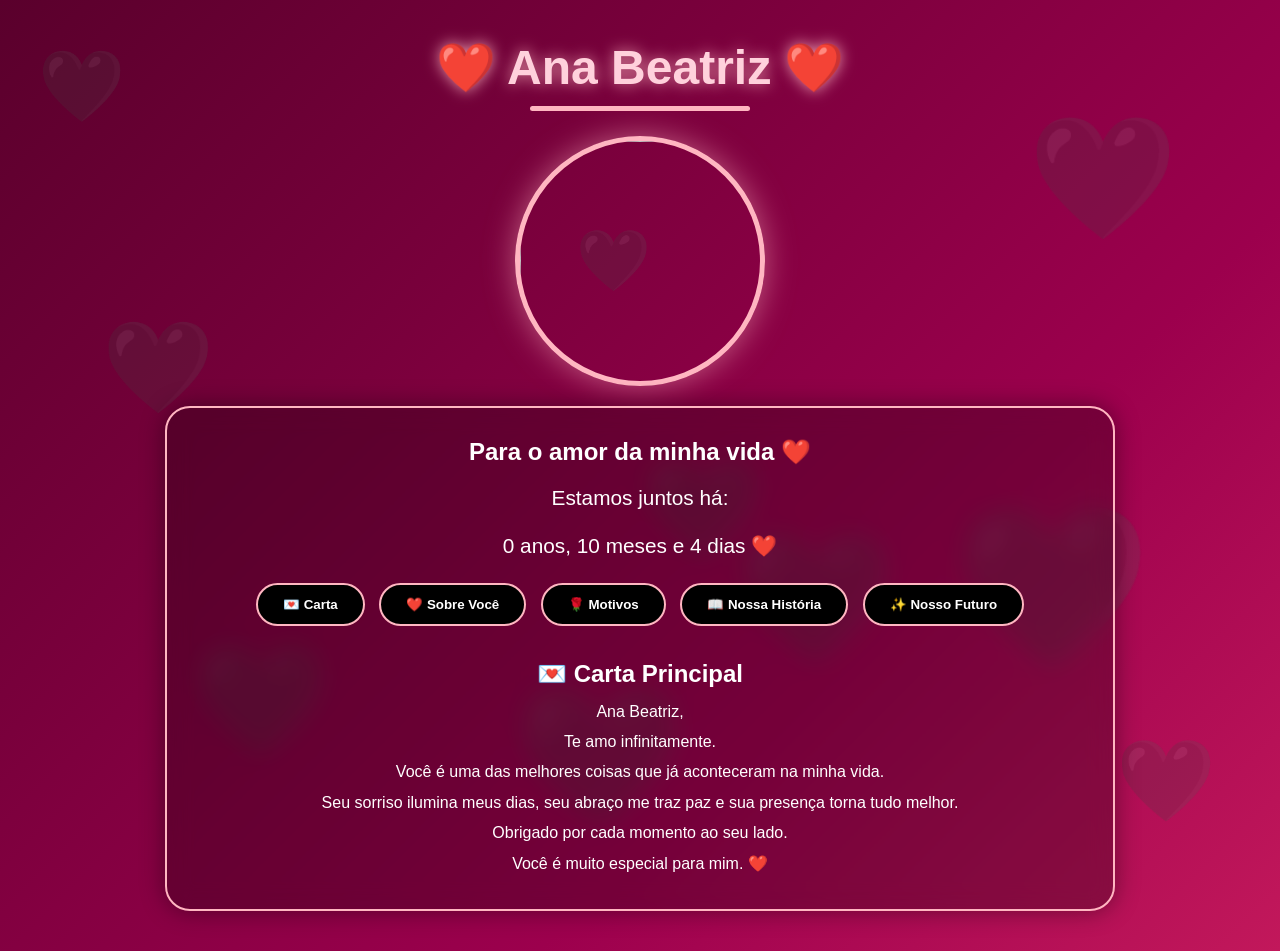
==== index.html @ 0d7e1de2 "Add files via upload" ====
<!DOCTYPE html>

<html lang="pt-BR">
<head>
<meta charset="UTF-8">
<meta name="viewport" content="width=device-width, initial-scale=1.0">
<title>Ana Beatriz ❤️</title>

<style>
*{
margin:0;
padding:0;
box-sizing:border-box;
font-family:'Segoe UI',sans-serif;
}

body{
background:linear-gradient(135deg,#5a002c,#7a003c,#9c004d,#c2185b);
color:white;
text-align:center;
min-height:100vh;
overflow-x:hidden;
}

.loading{
position:fixed;
width:100%;
height:100%;
background:#3a001b;
display:flex;
justify-content:center;
align-items:center;
font-size:2rem;
z-index:9999;
animation:sumir 3s forwards;
}

@keyframes sumir{
80%{opacity:1;}
100%{
opacity:0;
visibility:hidden;
}
}

.coracao-fundo{
position:fixed;
color:rgba(0,0,0,0.22);
pointer-events:none;
user-select:none;
z-index:-1;
}

.c1{top:5%;left:3%;font-size:70px;}
.c2{top:12%;right:8%;font-size:120px;}
.c3{top:35%;left:8%;font-size:90px;}
.c4{top:55%;right:10%;font-size:160px;}
.c5{bottom:15%;left:15%;font-size:110px;}
.c6{bottom:8%;right:5%;font-size:80px;}
.c7{top:75%;left:40%;font-size:140px;}
.c8{top:25%;left:45%;font-size:60px;}
.c9{top:50%;left:50%;font-size:100px;}
.c10{bottom:25%;right:30%;font-size:130px;}

.container{
padding:40px 20px;
}

h1{
font-size:3rem;
color:#ffd1dc;
text-shadow:0 0 15px rgba(255,182,193,.8);
margin-bottom:10px;
}

.linha{
width:220px;
height:5px;
background:#ffb6c1;
margin:0 auto 25px;
border-radius:10px;
}

.foto{
width:250px;
height:250px;
border-radius:50%;
object-fit:cover;
border:5px solid #ffb6c1;
margin:20px auto;
display:block;
box-shadow:0 0 30px rgba(255,182,193,.5);
}

.card{
max-width:950px;
margin:auto;
background:rgba(0,0,0,.25);
backdrop-filter:blur(12px);
padding:30px;
border-radius:25px;
border:2px solid #ffb6c1;
box-shadow:0 0 25px rgba(0,0,0,.4);
}

.contador{
font-size:1.3rem;
margin:20px 0;
}

button{
padding:12px 25px;
margin:5px;
border:none;
border-radius:30px;
background:black;
color:white;
cursor:pointer;
transition:.3s;
border:2px solid #ffb6c1;
font-weight:bold;
}

button:hover{
background:#ffb6c1;
color:black;
transform:scale(1.08);
box-shadow:0 0 20px #ffb6c1;
}

.aba{
margin-top:20px;
line-height:1.9;
animation:aparecer .5s;
}

@keyframes aparecer{
from{
opacity:0;
transform:translateY(15px);
}
to{
opacity:1;
transform:translateY(0);
}
}

#surpresa{
display:none;
margin-top:20px;
font-size:1.3rem;
}

.heart{
position:fixed;
top:-20px;
font-size:25px;
animation:cair linear forwards;
pointer-events:none;
}

@keyframes cair{
to{
transform:translateY(110vh);
}
}
</style>

</head>

<body>

<div class="coracao-fundo c1">🖤</div>
<div class="coracao-fundo c2">🖤</div>
<div class="coracao-fundo c3">🖤</div>
<div class="coracao-fundo c4">🖤</div>
<div class="coracao-fundo c5">🖤</div>
<div class="coracao-fundo c6">🖤</div>
<div class="coracao-fundo c7">🖤</div>
<div class="coracao-fundo c8">🖤</div>
<div class="coracao-fundo c9">🖤</div>
<div class="coracao-fundo c10">🖤</div>

<div class="loading">
❤️ Carregando nossa história...
</div>

<div class="container">

<h1>❤️ Ana Beatriz ❤️</h1>

<div class="linha"></div>

<img src="foto.jpg" class="foto" alt="">

<div class="card">

<h2>Para o amor da minha vida ❤️</h2>

<div class="contador">
Estamos juntos há:
<br><br>
<span id="tempo"></span>
</div>

<button onclick="abrirAba('carta')">💌 Carta</button> <button onclick="abrirAba('sobre')">❤️ Sobre Você</button> <button onclick="abrirAba('motivos')">🌹 Motivos</button> <button onclick="abrirAba('historia')">📖 Nossa História</button> <button onclick="abrirAba('futuro')">✨ Nosso Futuro</button>

<div id="carta" class="aba">

<h2>💌 Carta Principal</h2>

<p>Ana Beatriz,</p>
<p>Te amo infinitamente.</p>
<p>Você é uma das melhores coisas que já aconteceram na minha vida.</p>
<p>Seu sorriso ilumina meus dias, seu abraço me traz paz e sua presença torna tudo melhor.</p>
<p>Obrigado por cada momento ao seu lado.</p>
<p>Você é muito especial para mim. ❤️</p>

</div>

<div id="sobre" class="aba" style="display:none;">

<h2>❤️ Sobre Você ❤️</h2>

<p>Gosto muito de você.</p>
<p>O amor que sinto por você é algo totalmente inexplicável por palavras.</p>
<p>Por mais que não iremos passar esse Dia dos Namorados juntos, quero te dizer que te amo muito e você é muito especial para mim.</p>
<p>Mesmo sendo branca ksks. 🤍😂</p>
<p>Amo seu jeito engraçado, sua risada, tudo.</p>
<p>Amo tudo em você. ❤️</p>

</div>

<div id="motivos" class="aba" style="display:none;">

<h2>🌹 Motivos Pelos Quais Eu Te Amo 🌹</h2>

<p>❤️ Seu sorriso.</p>
<p>❤️ Sua cor ksks.</p>
<p>❤️ Seu cheiro.</p>
<p>❤️ Seu abraço.</p>
<p>❤️ Seu beijo nem se fala.</p>
<p>❤️ Seu jeito engraçado.</p>
<p>❤️ Sua risada.</p>
<p>❤️ Sua companhia.</p>
<p>❤️ Seu carinho.</p>
<p>❤️ Porque você é você.</p>

</div>

<div id="historia" class="aba" style="display:none;">

<h2>📖 Nossa História 📖</h2>

<p>🏫 Nos conhecemos na escola.</p>
<p>💋 Nosso primeiro beijo foi inesquecível.</p>
<p>❤️ Em 05/02/2026 começamos a namorar.</p>
<p>🛍️ Nosso primeiro passeio foi no shopping.</p>
<p>✨ E desde então criamos várias memórias especiais juntos.</p>

</div>

<div id="futuro" class="aba" style="display:none;">

<h2>✨ Nosso Futuro ✨</h2>

<p>Meu sonho é continuar construindo uma história ao seu lado.</p>
<p>Se Deus quiser, vamos construir uma família juntos.</p>
<p>Quero continuar sendo feliz com você e criar muitas lembranças incríveis.</p>
<p>Você é a pessoa com quem quero compartilhar minha vida. ❤️</p>

<button onclick="mostrarSurpresa()">🎁 Abrir Surpresa</button>

<div id="surpresa">
💖 Você é o amor da minha vida. 💖
<br><br>
🌹 Eu te amo infinitamente, Ana Beatriz. 🌹
</div>

</div>

</div>

</div>

<script>

const dataNamoro = new Date("2026-02-05");

function atualizarTempo(){
const hoje = new Date();
const diferenca = hoje - dataNamoro;
const dias = Math.floor(diferenca/(1000*60*60*24));
const anos = Math.floor(dias/365);
const meses = Math.floor((dias%365)/30);
const diasRestantes = (dias%365)%30;
document.getElementById("tempo").innerHTML =
`${anos} anos, ${meses} meses e ${diasRestantes} dias ❤️`;
}

atualizarTempo();
setInterval(atualizarTempo,1000);

function abrirAba(id){
document.getElementById("carta").style.display="none";
document.getElementById("sobre").style.display="none";
document.getElementById("motivos").style.display="none";
document.getElementById("historia").style.display="none";
document.getElementById("futuro").style.display="none";
document.getElementById(id).style.display="block";
}

function mostrarSurpresa(){
document.getElementById("surpresa").style.display="block";
}

function criarCoracao(){
const heart = document.createElement("div");
heart.classList.add("heart");
const emojis = ["❤️","💖","💕","🖤"];
heart.innerHTML = emojis[Math.floor(Math.random()*emojis.length)];
heart.style.left = Math.random()*window.innerWidth + "px";
heart.style.animationDuration = (Math.random()*3 + 3) + "s";
document.body.appendChild(heart);
setTimeout(()=>{ heart.remove(); },6000);
}

setInterval(criarCoracao,250);

</script>

</body>
</html>
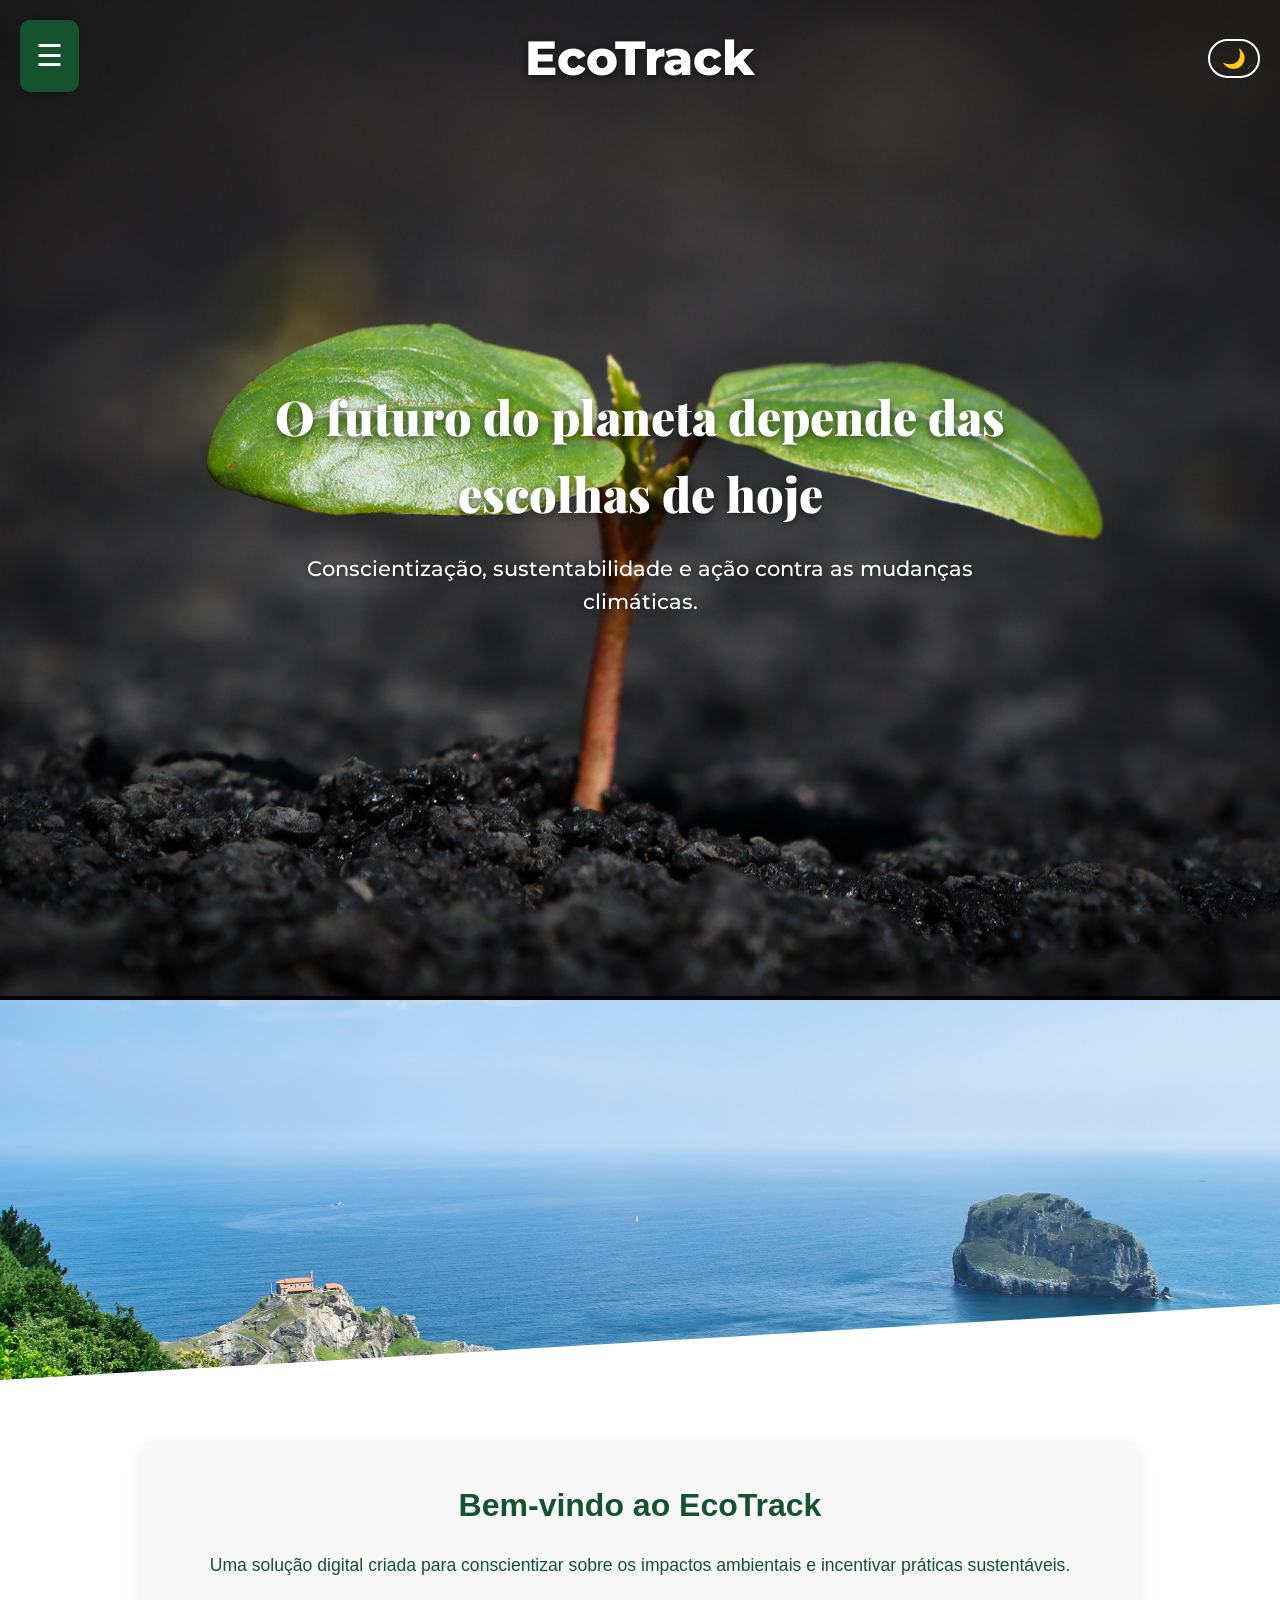
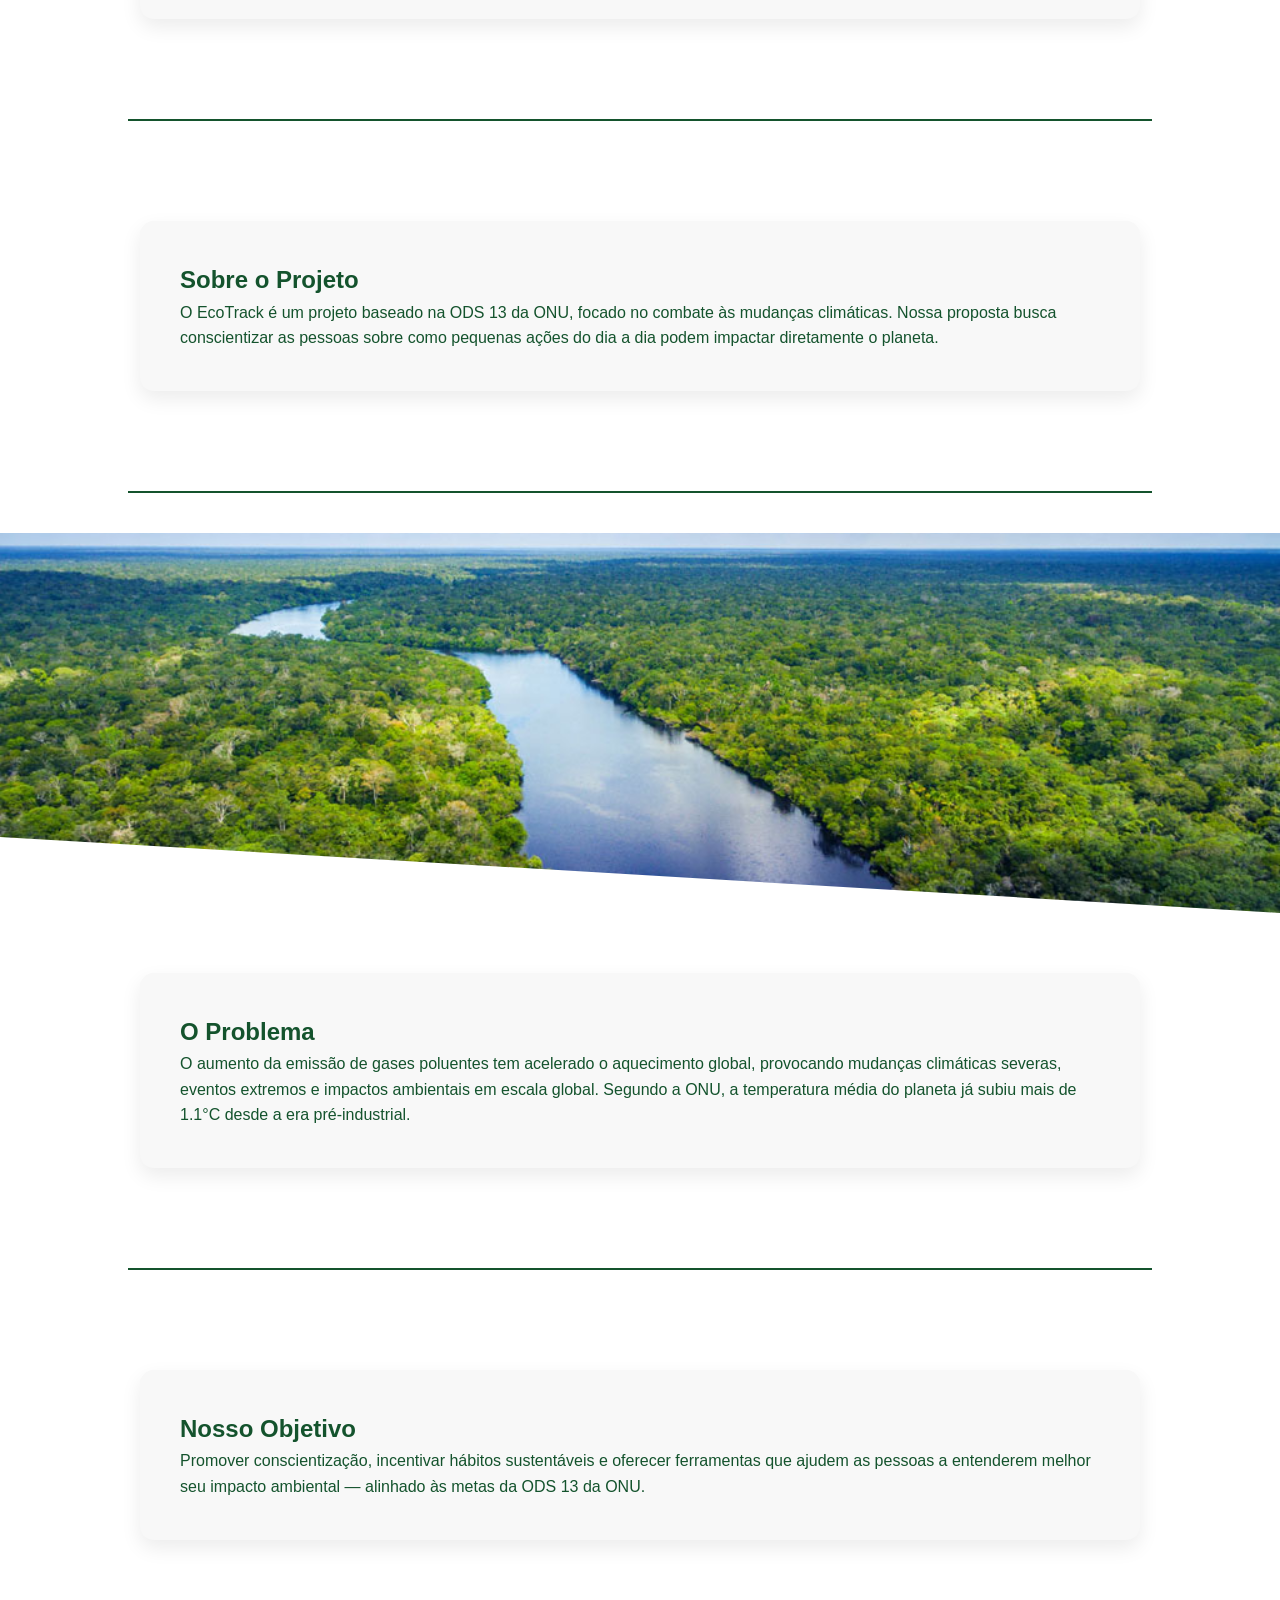
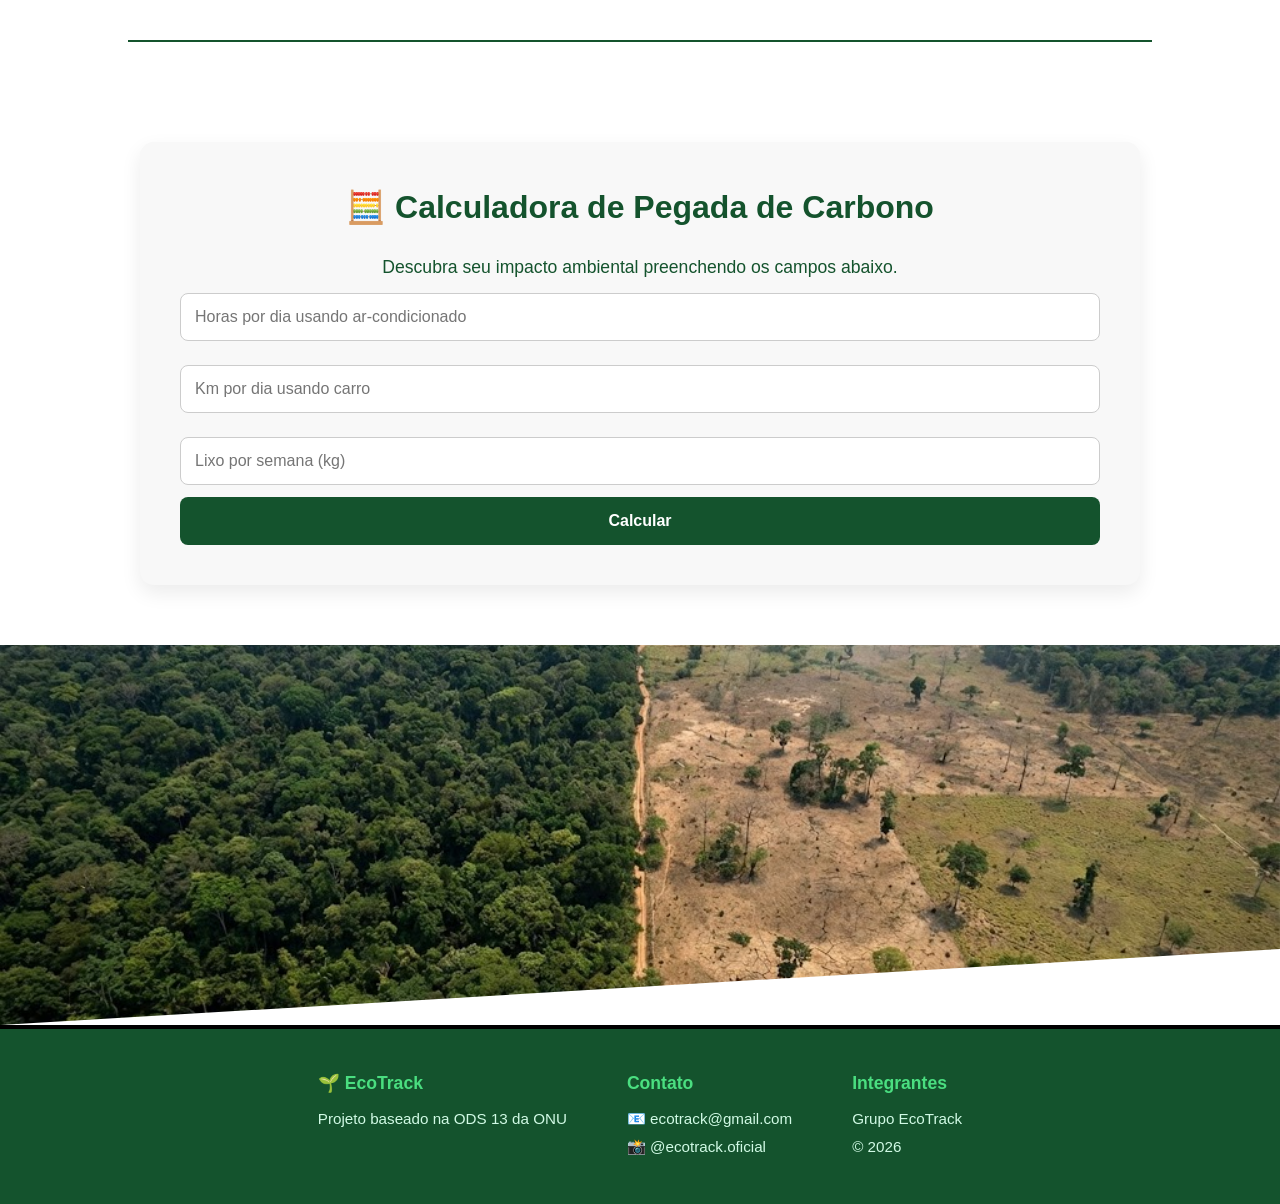
==== commit 96570d8a: "Add files via upload" ====
--- a/index.html
+++ b/index.html
@@ -1,333 +1,179 @@
 <!DOCTYPE html>
-
 <html lang="pt-BR">
 <head>
-<meta charset="UTF-8">
-<meta name="viewport" content="width=device-width, initial-scale=1.0">
-<title>Ana Beatriz ❤️</title>
-
-<style>
-*{
-margin:0;
-padding:0;
-box-sizing:border-box;
-font-family:'Segoe UI',sans-serif;
-}
-
-body{
-background:linear-gradient(135deg,#5a002c,#7a003c,#9c004d,#c2185b);
-color:white;
-text-align:center;
-min-height:100vh;
-overflow-x:hidden;
-}
-
-.loading{
-position:fixed;
-width:100%;
-height:100%;
-background:#3a001b;
-display:flex;
-justify-content:center;
-align-items:center;
-font-size:2rem;
-z-index:9999;
-animation:sumir 3s forwards;
-}
-
-@keyframes sumir{
-80%{opacity:1;}
-100%{
-opacity:0;
-visibility:hidden;
-}
-}
-
-.coracao-fundo{
-position:fixed;
-color:rgba(0,0,0,0.22);
-pointer-events:none;
-user-select:none;
-z-index:-1;
-}
-
-.c1{top:5%;left:3%;font-size:70px;}
-.c2{top:12%;right:8%;font-size:120px;}
-.c3{top:35%;left:8%;font-size:90px;}
-.c4{top:55%;right:10%;font-size:160px;}
-.c5{bottom:15%;left:15%;font-size:110px;}
-.c6{bottom:8%;right:5%;font-size:80px;}
-.c7{top:75%;left:40%;font-size:140px;}
-.c8{top:25%;left:45%;font-size:60px;}
-.c9{top:50%;left:50%;font-size:100px;}
-.c10{bottom:25%;right:30%;font-size:130px;}
-
-.container{
-padding:40px 20px;
-}
-
-h1{
-font-size:3rem;
-color:#ffd1dc;
-text-shadow:0 0 15px rgba(255,182,193,.8);
-margin-bottom:10px;
-}
-
-.linha{
-width:220px;
-height:5px;
-background:#ffb6c1;
-margin:0 auto 25px;
-border-radius:10px;
-}
-
-.foto{
-width:250px;
-height:250px;
-border-radius:50%;
-object-fit:cover;
-border:5px solid #ffb6c1;
-margin:20px auto;
-display:block;
-box-shadow:0 0 30px rgba(255,182,193,.5);
-}
-
-.card{
-max-width:950px;
-margin:auto;
-background:rgba(0,0,0,.25);
-backdrop-filter:blur(12px);
-padding:30px;
-border-radius:25px;
-border:2px solid #ffb6c1;
-box-shadow:0 0 25px rgba(0,0,0,.4);
-}
-
-.contador{
-font-size:1.3rem;
-margin:20px 0;
-}
-
-button{
-padding:12px 25px;
-margin:5px;
-border:none;
-border-radius:30px;
-background:black;
-color:white;
-cursor:pointer;
-transition:.3s;
-border:2px solid #ffb6c1;
-font-weight:bold;
-}
-
-button:hover{
-background:#ffb6c1;
-color:black;
-transform:scale(1.08);
-box-shadow:0 0 20px #ffb6c1;
-}
-
-.aba{
-margin-top:20px;
-line-height:1.9;
-animation:aparecer .5s;
-}
-
-@keyframes aparecer{
-from{
-opacity:0;
-transform:translateY(15px);
-}
-to{
-opacity:1;
-transform:translateY(0);
-}
-}
-
-#surpresa{
-display:none;
-margin-top:20px;
-font-size:1.3rem;
-}
-
-.heart{
-position:fixed;
-top:-20px;
-font-size:25px;
-animation:cair linear forwards;
-pointer-events:none;
-}
-
-@keyframes cair{
-to{
-transform:translateY(110vh);
-}
-}
-</style>
-
+    <link rel="preconnect" href="https://fonts.googleapis.com">
+    <link href="https://fonts.googleapis.com/css2?family=Montserrat:wght@400;700;800&display=swap" rel="stylesheet">
+    <link href="https://fonts.googleapis.com/css2?family=Montserrat:wght@400;700;800&family=Playfair+Display:wght@700;900&display=swap" rel="stylesheet">
+    <meta charset="UTF-8">
+    <meta name="viewport" content="width=device-width, initial-scale=1.0">
+    <title>EcoTrack | Home</title>
+    <link rel="stylesheet" href="estilo.css">
 </head>
 
-<body>
+<body class="page-home">
 
-<div class="coracao-fundo c1">🖤</div>
-<div class="coracao-fundo c2">🖤</div>
-<div class="coracao-fundo c3">🖤</div>
-<div class="coracao-fundo c4">🖤</div>
-<div class="coracao-fundo c5">🖤</div>
-<div class="coracao-fundo c6">🖤</div>
-<div class="coracao-fundo c7">🖤</div>
-<div class="coracao-fundo c8">🖤</div>
-<div class="coracao-fundo c9">🖤</div>
-<div class="coracao-fundo c10">🖤</div>
-
-<div class="loading">
-❤️ Carregando nossa história...
+<div class="menu-container">
+    <div class="menu-icon">☰</div>
+    <div class="sidebar">
+        <div>
+            <div class="sidebar-top">
+                <h1>EcoTrack</h1>
+            </div>
+            <div class="sidebar-links">
+                <a href="home.html">🏠 Home</a>
+                <a href="sobre.html">📖 Sobre</a>
+                <a href="exp_ods13.html">🌍 ODS 13</a>
+                <a href="solucoes.html">✅ Soluções</a>
+                <a href="contatos.html">📞 Contato</a>
+            </div>
+        </div>
+        <div class="sidebar-footer">
+            <p>Instagram</p>
+            <a href="#">@ecotrack.oficial</a>
+        </div>
+    </div>
 </div>
 
-<div class="container">
-
-<h1>❤️ Ana Beatriz ❤️</h1>
-
-<div class="linha"></div>
-
-<img src="foto.jpg" class="foto" alt="">
-
-<div class="card">
-
-<h2>Para o amor da minha vida ❤️</h2>
-
-<div class="contador">
-Estamos juntos há:
-<br><br>
-<span id="tempo"></span>
+<!-- BANNER COM HEADER TRANSPARENTE -->
+<div class="banner-wrapper">
+    <header>
+        
+        <h1> EcoTrack</h1>
+        <button class="dark-toggle" onclick="toggleDark()">🌙</button>
+    </header>
+    <section class="banner">
+        <div class="banner-overlay">
+            <h2> O futuro do planeta depende das escolhas de hoje</h2>
+            <p>Conscientização, sustentabilidade e ação contra as mudanças climáticas.</p>
+        </div>
+    </section>
 </div>
 
-<button onclick="abrirAba('carta')">💌 Carta</button> <button onclick="abrirAba('sobre')">❤️ Sobre Você</button> <button onclick="abrirAba('motivos')">🌹 Motivos</button> <button onclick="abrirAba('historia')">📖 Nossa História</button> <button onclick="abrirAba('futuro')">✨ Nosso Futuro</button>
-
-<div id="carta" class="aba">
-
-<h2>💌 Carta Principal</h2>
-
-<p>Ana Beatriz,</p>
-<p>Te amo infinitamente.</p>
-<p>Você é uma das melhores coisas que já aconteceram na minha vida.</p>
-<p>Seu sorriso ilumina meus dias, seu abraço me traz paz e sua presença torna tudo melhor.</p>
-<p>Obrigado por cada momento ao seu lado.</p>
-<p>Você é muito especial para mim. ❤️</p>
-
+<!-- IMAGEM DIAGONAL 1 -->
+<div class="img-diagonal img-direita">
+    <img src="gay.jpg" alt="Natureza">
 </div>
 
-<div id="sobre" class="aba" style="display:none;">
+<!-- BOAS-VINDAS -->
+<section class="hero-section">
+    <div class="card hero">
+        <h2>Bem-vindo ao EcoTrack</h2>
+        <p>Uma solução digital criada para conscientizar sobre os impactos ambientais e incentivar práticas sustentáveis.</p>
+    </div>
+</section>
 
-<h2>❤️ Sobre Você ❤️</h2>
+<div class="divisao"></div>
 
-<p>Gosto muito de você.</p>
-<p>O amor que sinto por você é algo totalmente inexplicável por palavras.</p>
-<p>Por mais que não iremos passar esse Dia dos Namorados juntos, quero te dizer que te amo muito e você é muito especial para mim.</p>
-<p>Mesmo sendo branca ksks. 🤍😂</p>
-<p>Amo seu jeito engraçado, sua risada, tudo.</p>
-<p>Amo tudo em você. ❤️</p>
+<!-- SOBRE O PROJETO -->
+<section>
+    <div class="card">
+        <h2>Sobre o Projeto</h2>
+        <p>O EcoTrack é um projeto baseado na ODS 13 da ONU, focado no combate às mudanças climáticas. Nossa proposta busca conscientizar as pessoas sobre como pequenas ações do dia a dia podem impactar diretamente o planeta.</p>
+    </div>
+</section>
 
+<div class="divisao"></div>
+
+<!-- IMAGEM DIAGONAL 2 -->
+<div class="img-diagonal img-esquerda">
+    <img src="sla.jpg" alt="Poluição">
 </div>
 
-<div id="motivos" class="aba" style="display:none;">
+<!-- O PROBLEMA -->
+<section>
+    <div class="card">
+        <h2>O Problema</h2>
+        <p>O aumento da emissão de gases poluentes tem acelerado o aquecimento global, provocando mudanças climáticas severas, eventos extremos e impactos ambientais em escala global. Segundo a ONU, a temperatura média do planeta já subiu mais de 1.1°C desde a era pré-industrial.</p>
+    </div>
+</section>
 
-<h2>🌹 Motivos Pelos Quais Eu Te Amo 🌹</h2>
+<div class="divisao"></div>
 
-<p>❤️ Seu sorriso.</p>
-<p>❤️ Sua cor ksks.</p>
-<p>❤️ Seu cheiro.</p>
-<p>❤️ Seu abraço.</p>
-<p>❤️ Seu beijo nem se fala.</p>
-<p>❤️ Seu jeito engraçado.</p>
-<p>❤️ Sua risada.</p>
-<p>❤️ Sua companhia.</p>
-<p>❤️ Seu carinho.</p>
-<p>❤️ Porque você é você.</p>
+<!-- NOSSO OBJETIVO -->
+<section>
+    <div class="card">
+        <h2>Nosso Objetivo</h2>
+        <p>Promover conscientização, incentivar hábitos sustentáveis e oferecer ferramentas que ajudem as pessoas a entenderem melhor seu impacto ambiental — alinhado às metas da ODS 13 da ONU.</p>
+    </div>
+</section>
 
+<div class="divisao"></div>
+
+<!-- CALCULADORA -->
+<section>
+    <div class="card hero">
+        <h2>🧮 Calculadora de Pegada de Carbono</h2>
+        <p>Descubra seu impacto ambiental preenchendo os campos abaixo.</p>
+
+        <input type="number" id="ar" placeholder="Horas por dia usando ar-condicionado">
+        <input type="number" id="carro" placeholder="Km por dia usando carro">
+        <input type="number" id="lixo" placeholder="Lixo por semana (kg)">
+
+        <button class="action" onclick="calcularImpacto()">Calcular</button>
+
+        <div class="barra-container" id="barra-container" style="display:none;">
+            <div class="barra-fundo">
+                <div class="barra-progresso" id="barra-progresso"></div>
+            </div>
+            <h3 id="resultado"></h3>
+        </div>
+    </div>
+</section>
+
+<!-- IMAGEM DIAGONAL 3 -->
+<div class="img-diagonal img-direita">
+    <img src="mata.jpeg" alt="Sustentabilidade">
 </div>
 
-<div id="historia" class="aba" style="display:none;">
+<footer>
+    <div class="footer-conteudo">
+        <div class="footer-col">
+            <h3>🌱 EcoTrack</h3>
+            <p>Projeto baseado na ODS 13 da ONU</p>
+        </div>
+        <div class="footer-col">
+            <h3>Contato</h3>
+            <p>📧 ecotrack@gmail.com</p>
+            <p>📸 @ecotrack.oficial</p>
+        </div>
+        <div class="footer-col">
+            <h3>Integrantes</h3>
+            <p>Grupo EcoTrack</p>
+            <p>© 2026</p>
+        </div>
+    </div>
+</footer>
 
-<h2>📖 Nossa História 📖</h2>
+<button class="btn-topo" id="btn-topo" onclick="voltarTopo()">▲</button>
 
-<p>🏫 Nos conhecemos na escola.</p>
-<p>💋 Nosso primeiro beijo foi inesquecível.</p>
-<p>❤️ Em 05/02/2026 começamos a namorar.</p>
-<p>🛍️ Nosso primeiro passeio foi no shopping.</p>
-<p>✨ E desde então criamos várias memórias especiais juntos.</p>
+<script src="animacao.js"></script>
+<script>
+/* Calculadora de pegada de carbono com barra de progresso colorida */
+function calcularImpacto() {
+    let ar = Number(document.getElementById("ar").value);
+    let carro = Number(document.getElementById("carro").value);
+    let lixo = Number(document.getElementById("lixo").value);
+    let total = ar + carro + lixo;
+    let resultado = document.getElementById("resultado");
+    let barra = document.getElementById("barra-progresso");
+    let container = document.getElementById("barra-container");
 
-</div>
+    container.style.display = "block";
 
-<div id="futuro" class="aba" style="display:none;">
+    let porcentagem = Math.min((total / 100) * 100, 100);
+    barra.style.width = porcentagem + "%";
 
-<h2>✨ Nosso Futuro ✨</h2>
-
-<p>Meu sonho é continuar construindo uma história ao seu lado.</p>
-<p>Se Deus quiser, vamos construir uma família juntos.</p>
-<p>Quero continuar sendo feliz com você e criar muitas lembranças incríveis.</p>
-<p>Você é a pessoa com quem quero compartilhar minha vida. ❤️</p>
-
-<button onclick="mostrarSurpresa()">🎁 Abrir Surpresa</button>
-
-<div id="surpresa">
-💖 Você é o amor da minha vida. 💖
-<br><br>
-🌹 Eu te amo infinitamente, Ana Beatriz. 🌹
-</div>
-
-</div>
-
-</div>
-
-</div>
-
-<script>
-
-const dataNamoro = new Date("2026-02-05");
-
-function atualizarTempo(){
-const hoje = new Date();
-const diferenca = hoje - dataNamoro;
-const dias = Math.floor(diferenca/(1000*60*60*24));
-const anos = Math.floor(dias/365);
-const meses = Math.floor((dias%365)/30);
-const diasRestantes = (dias%365)%30;
-document.getElementById("tempo").innerHTML =
-`${anos} anos, ${meses} meses e ${diasRestantes} dias ❤️`;
+    if (total < 20) {
+        resultado.innerHTML = "🟢 Impacto Baixo";
+        barra.style.background = "#16a34a";
+    } else if (total < 50) {
+        resultado.innerHTML = "🟡 Impacto Médio";
+        barra.style.background = "#ca8a04";
+    } else {
+        resultado.innerHTML = "🔴 Impacto Alto";
+        barra.style.background = "#dc2626";
+    }
 }
-
-atualizarTempo();
-setInterval(atualizarTempo,1000);
-
-function abrirAba(id){
-document.getElementById("carta").style.display="none";
-document.getElementById("sobre").style.display="none";
-document.getElementById("motivos").style.display="none";
-document.getElementById("historia").style.display="none";
-document.getElementById("futuro").style.display="none";
-document.getElementById(id).style.display="block";
-}
-
-function mostrarSurpresa(){
-document.getElementById("surpresa").style.display="block";
-}
-
-function criarCoracao(){
-const heart = document.createElement("div");
-heart.classList.add("heart");
-const emojis = ["❤️","💖","💕","🖤"];
-heart.innerHTML = emojis[Math.floor(Math.random()*emojis.length)];
-heart.style.left = Math.random()*window.innerWidth + "px";
-heart.style.animationDuration = (Math.random()*3 + 3) + "s";
-document.body.appendChild(heart);
-setTimeout(()=>{ heart.remove(); },6000);
-}
-
-setInterval(criarCoracao,250);
-
 </script>
-
 </body>
 </html>
--- a/estilo.css
+++ b/estilo.css
@@ -0,0 +1,969 @@
+/* ===========================
+   RESET GERAL
+   =========================== */
+* {
+    margin: 0;
+    padding: 0;
+    box-sizing: border-box;
+}
+
+/* ===========================
+   CORPO DA PÁGINA
+   =========================== */
+body {
+    font-family: Arial, sans-serif;
+    background: #ffffff;
+    color: #14532d;
+    line-height: 1.6;
+    transition: background 0.4s, color 0.4s;
+}
+
+/* ===========================
+   MODO ESCURO
+   =========================== */
+body.dark {
+    background: #0f1a0f;
+    color: #d1fae5;
+}
+
+body.dark .card {
+    background: #1a2e1a;
+    color: #d1fae5;
+}
+body.dark .hero h2 {
+    color: #d1fae5;
+}
+
+body.dark .hero p {
+    color: #d1fae5;
+}
+
+body.dark header {
+    background: #0a1a0a;
+}
+
+body.dark .sidebar {
+    background: #0f1a0f;
+}
+
+body.dark .sidebar-links a {
+    color: #d1fae5;
+}
+
+body.dark .contato-box {
+    background: #1a2e1a;
+    color: #d1fae5;
+}
+
+body.dark .stat-box {
+    background: #1a2e1a;
+    color: #d1fae5;
+}
+
+body.dark .solucao-card {
+    background: #1a2e1a;
+    color: #d1fae5;
+}
+
+body.dark .meta-item {
+    background: #1a2e1a;
+    color: #d1fae5;
+}
+
+body.dark .causa-item {
+    background: #1a2e1a;
+    color: #d1fae5;
+}
+
+body.dark .impacto-item {
+    background: #1a2e1a;
+    color: #d1fae5;
+}
+
+body.dark .acao-item {
+    background: #1a2e1a;
+    color: #d1fae5;
+}
+
+body.dark footer {
+    background: #0a1a0a;
+}
+
+body.dark input,
+body.dark textarea {
+    background: #1a2e1a;
+    color: #d1fae5;
+    border-color: #4ade80;
+}
+
+/* ===========================
+   HEADER — verde em todas as páginas
+   =========================== */
+header {
+    background: #14532d;
+    padding: 20px 40px;
+    box-shadow: 0 3px 10px rgba(0,0,0,0.15);
+    border-bottom: 4px solid black;
+    display: flex;
+    align-items: center;
+    justify-content: center;
+    position: relative;
+}
+
+header h1 {
+    text-align: center;
+    font-size: 2rem;
+    color: white;
+}
+
+/* ===========================
+   BOTÃO DARK MODE
+   =========================== */
+.dark-toggle {
+    position: absolute;
+    right: 20px;
+    background: transparent;
+    border: 2px solid white;
+    color: white;
+    font-size: 1.2rem;
+    padding: 6px 12px;
+    border-radius: 20px;
+    cursor: pointer;
+    transition: 0.3s;
+}
+
+.dark-toggle:hover {
+    background: rgba(255,255,255,0.2);
+}
+
+/* ===========================
+   BANNER WRAPPER — posiciona header sobre a imagem (só na home)
+   =========================== */
+.banner-wrapper {
+    position: relative;
+}
+
+.page-home header {
+    position: absolute;
+    top: 0;
+    left: 0;
+    width: 100%;
+    background: transparent;
+    border-bottom: none;
+    box-shadow: none;
+    z-index: 10;
+}
+
+.page-home header h1 {
+    text-shadow: 0 2px 8px rgba(0,0,0,0.5);
+}
+
+/* Header vira verde ao rolar na home */
+.page-home header.header-scrolled {
+    background: #14532d !important;
+    border-bottom: 4px solid black;
+    box-shadow: 0 3px 10px rgba(0,0,0,0.15);
+    transition: background 0.4s ease;
+}
+
+/* ===========================
+   BANNER
+   =========================== */
+.banner {
+    height: 1000px;
+    background-image: url('piroca.jpg');
+    background-size: cover;
+    background-position: center;
+    background-repeat: no-repeat;
+    position: relative;
+    border-bottom: 4px solid black;
+}
+
+.banner-overlay {
+    width: 100%;
+    height: 100%;
+    background: rgba(0, 0, 0, 0);
+    display: flex;
+    flex-direction: column;
+    justify-content: center;
+    align-items: center;
+    text-align: center;
+    padding: 20px;
+}
+
+.banner-overlay h2 {
+    font-family: 'Playfair Display', serif;
+    font-weight: 900;
+    color: white;
+    font-size: 3rem;
+    margin-bottom: 20px;
+    max-width: 900px;
+    text-shadow: 0 3px 10px rgba(0,0,0,0.6);
+}
+
+.banner-overlay p {
+    font-family: 'Montserrat', sans-serif;
+    font-weight: 500;
+    color: white;
+    font-size: 1.3rem;
+    max-width: 700px;
+    text-shadow: 0 2px 6px rgba(0,0,0,0.5);
+}
+
+/* ===========================
+   IMAGENS DIAGONAIS
+   =========================== */
+.img-diagonal {
+    width: 100%;
+    height: 380px;
+    overflow: hidden;
+    position: relative;
+}
+
+.img-diagonal img {
+    width: 100%;
+    height: 100%;
+    object-fit: cover;
+    display: block;
+    transition: transform 0.5s ease;
+}
+
+.img-diagonal:hover img {
+    transform: scale(1.05);
+}
+
+.img-direita {
+    clip-path: polygon(0 0, 100% 0, 100% 80%, 0 100%);
+}
+
+.img-esquerda {
+    clip-path: polygon(0 0, 100% 0, 100% 100%, 0 80%);
+}
+
+/* ===========================
+   SEÇÕES
+   =========================== */
+section {
+    padding: 60px 20px;
+}
+
+/* ===========================
+   CARDS
+   =========================== */
+.card {
+    background: #f8f8f8;
+    color: #14532d;
+    max-width: 1000px;
+    margin: auto;
+    padding: 40px;
+    border-radius: 14px;
+    box-shadow: 0 8px 20px rgba(0,0,0,0.08);
+    transition: transform 0.3s ease, box-shadow 0.3s ease;
+}
+
+.card:hover {
+    transform: translateY(-5px);
+    box-shadow: 0 14px 30px rgba(0,0,0,0.13);
+}
+
+.hero {
+    text-align: center;
+}
+
+.hero h2 {
+    font-size: 2rem;
+    color: #14532d;
+    margin-bottom: 20px;
+}
+
+.hero p {
+    color: #14532d;
+    font-size: 1.1rem;
+}
+
+/* ===========================
+   ESTATÍSTICAS
+   =========================== */
+.stats {
+    display: flex;
+    justify-content: center;
+    gap: 30px;
+    flex-wrap: wrap;
+    max-width: 1000px;
+    margin: auto;
+}
+
+.stat-box {
+    background: #f8f8f8;
+    border-left: 6px solid #14532d;
+    border-radius: 12px;
+    padding: 30px 40px;
+    text-align: center;
+    flex: 1;
+    min-width: 180px;
+    box-shadow: 0 6px 16px rgba(0,0,0,0.08);
+    transition: transform 0.3s ease;
+}
+
+.stat-box:hover {
+    transform: translateY(-5px);
+}
+
+.stat-box h2 {
+    font-size: 2.5rem;
+    color: #14532d;
+    margin-bottom: 8px;
+}
+
+.stat-box p {
+    color: #555;
+    font-size: 1rem;
+}
+
+/* ===========================
+   METAS DA ODS 13
+   =========================== */
+.metas-grid {
+    display: grid;
+    grid-template-columns: repeat(auto-fit, minmax(260px, 1fr));
+    gap: 20px;
+    margin-top: 10px;
+}
+
+.meta-item {
+    background: #f0fdf4;
+    border-left: 5px solid #14532d;
+    border-radius: 10px;
+    padding: 20px;
+}
+
+.meta-num {
+    display: inline-block;
+    background: #14532d;
+    color: white;
+    font-weight: bold;
+    font-size: 0.9rem;
+    padding: 4px 10px;
+    border-radius: 20px;
+    margin-bottom: 10px;
+}
+
+/* ===========================
+   CAUSAS DAS MUDANÇAS CLIMÁTICAS
+   =========================== */
+.causas-grid {
+    display: grid;
+    grid-template-columns: repeat(auto-fit, minmax(220px, 1fr));
+    gap: 20px;
+    margin-top: 10px;
+}
+
+.causa-item {
+    background: #f0fdf4;
+    border-radius: 12px;
+    padding: 24px;
+    text-align: center;
+    box-shadow: 0 4px 12px rgba(0,0,0,0.06);
+    transition: transform 0.3s ease;
+}
+
+.causa-item:hover {
+    transform: translateY(-4px);
+}
+
+.causa-icone {
+    font-size: 2.5rem;
+    margin-bottom: 12px;
+}
+
+.causa-item h3 {
+    color: #14532d;
+    margin-bottom: 8px;
+    font-size: 1.1rem;
+}
+
+.causa-item p {
+    color: #555;
+    font-size: 0.95rem;
+}
+
+/* ===========================
+   IMPACTOS
+   =========================== */
+.impactos-grid {
+    display: grid;
+    grid-template-columns: repeat(auto-fit, minmax(280px, 1fr));
+    gap: 20px;
+    margin-top: 10px;
+}
+
+.impacto-item {
+    background: #f0fdf4;
+    border-radius: 12px;
+    padding: 24px;
+    text-align: center;
+    box-shadow: 0 4px 12px rgba(0,0,0,0.06);
+    transition: transform 0.3s ease;
+}
+
+.impacto-item:hover {
+    transform: translateY(-4px);
+}
+
+.impacto-icone {
+    font-size: 2.5rem;
+    margin-bottom: 12px;
+}
+
+.impacto-item h3 {
+    color: #14532d;
+    margin-bottom: 8px;
+    font-size: 1.1rem;
+}
+
+.impacto-item p {
+    color: #555;
+    font-size: 0.95rem;
+}
+
+/* ===========================
+   AÇÕES DO USUÁRIO
+   =========================== */
+.acoes-lista {
+    display: grid;
+    grid-template-columns: repeat(auto-fit, minmax(220px, 1fr));
+    gap: 16px;
+    margin-top: 20px;
+}
+
+.acao-item {
+    background: #f0fdf4;
+    border: 2px solid #14532d;
+    border-radius: 10px;
+    padding: 16px 20px;
+    font-size: 1rem;
+    font-weight: bold;
+    color: #14532d;
+    text-align: center;
+    transition: background 0.3s, transform 0.3s;
+}
+
+.acao-item:hover {
+    background: #14532d;
+    color: white;
+    transform: translateY(-3px);
+}
+
+/* ===========================
+   GRÁFICO
+   =========================== */
+.grafico-container {
+    max-width: 450px;
+    margin: 30px auto 0;
+}
+
+/* ===========================
+   SOLUÇÕES
+   =========================== */
+.solucoes-grid {
+    display: grid;
+    grid-template-columns: repeat(auto-fit, minmax(280px, 1fr));
+    gap: 24px;
+    max-width: 1000px;
+    margin: auto;
+}
+
+.solucao-card {
+    background: #f8f8f8;
+    border-radius: 14px;
+    padding: 30px;
+    text-align: center;
+    box-shadow: 0 6px 16px rgba(0,0,0,0.08);
+    transition: transform 0.3s ease, box-shadow 0.3s ease;
+}
+
+.solucao-card:hover {
+    transform: translateY(-6px);
+    box-shadow: 0 14px 30px rgba(0,0,0,0.13);
+}
+
+.solucao-icone {
+    font-size: 3rem;
+    margin-bottom: 14px;
+}
+
+.solucao-card h3 {
+    font-size: 1.3rem;
+    color: #14532d;
+    margin-bottom: 10px;
+}
+
+.solucao-card p {
+    color: #555;
+    font-size: 0.95rem;
+}
+
+/* ===========================
+   BARRA DE PROGRESSO DA CALCULADORA
+   =========================== */
+.barra-container {
+    margin-top: 20px;
+}
+
+.barra-fundo {
+    width: 100%;
+    height: 22px;
+    background: #e5e7eb;
+    border-radius: 20px;
+    overflow: hidden;
+    margin-bottom: 14px;
+}
+
+.barra-progresso {
+    height: 100%;
+    width: 0%;
+    border-radius: 20px;
+    transition: width 0.8s ease, background 0.5s ease;
+}
+
+/* ===========================
+   INPUTS E TEXTAREA
+   =========================== */
+input, textarea {
+    width: 100%;
+    padding: 14px;
+    margin: 12px 0;
+    border: 1px solid #ccc;
+    border-radius: 8px;
+    font-size: 1rem;
+    transition: border 0.3s;
+}
+
+input:focus, textarea:focus {
+    border-color: #14532d;
+    outline: none;
+}
+
+/* ===========================
+   BOTÕES
+   =========================== */
+button.action {
+    width: 100%;
+    padding: 15px;
+    background: #14532d;
+    color: white;
+    border: none;
+    border-radius: 8px;
+    cursor: pointer;
+    font-size: 1rem;
+    font-weight: bold;
+    transition: background 0.3s, transform 0.15s;
+}
+
+button.action:hover {
+    background: #166534;
+    transform: translateY(-2px);
+}
+
+button.action.btn-clicked {
+    transform: scale(0.97);
+}
+
+/* ===========================
+   RESULTADO DA CALCULADORA
+   =========================== */
+#resultado {
+    margin-top: 20px;
+    font-size: 1.3rem;
+    font-weight: bold;
+    text-align: center;
+}
+
+/* ===========================
+   LINHA DIVISÓRIA
+   =========================== */
+.divisao {
+    width: 80%;
+    height: 2px;
+    background: #14532d;
+    margin: 40px auto;
+}
+
+/* ===========================
+   FOOTER
+   =========================== */
+footer {
+    background: #14532d;
+    color: white;
+    padding: 40px 20px;
+    border-top: 4px solid black;
+}
+
+.footer-conteudo {
+    display: flex;
+    justify-content: center;
+    gap: 60px;
+    flex-wrap: wrap;
+    max-width: 900px;
+    margin: auto;
+}
+
+.footer-col h3 {
+    font-size: 1.1rem;
+    margin-bottom: 10px;
+    color: #4ade80;
+}
+
+.footer-col p {
+    font-size: 0.95rem;
+    color: #d1fae5;
+    margin-bottom: 4px;
+}
+
+/* ===========================
+   BOTÃO VOLTAR AO TOPO
+   =========================== */
+.btn-topo {
+    position: fixed;
+    bottom: 30px;
+    right: 30px;
+    background: #14532d;
+    color: white;
+    border: none;
+    border-radius: 50%;
+    width: 48px;
+    height: 48px;
+    font-size: 1.2rem;
+    cursor: pointer;
+    box-shadow: 0 4px 12px rgba(0,0,0,0.2);
+    display: none;
+    z-index: 999;
+    transition: background 0.3s, transform 0.3s;
+}
+
+.btn-topo:hover {
+    background: #166534;
+    transform: translateY(-3px);
+}
+
+/* ===========================
+   CONTATOS
+   =========================== */
+.contato-info {
+    display: grid;
+    grid-template-columns: repeat(2, 1fr);
+    gap: 20px;
+    margin-top: 20px;
+}
+
+.contato-box {
+    background: white;
+    color: #14532d;
+    padding: 20px;
+    border-left: 5px solid #14532d;
+    border-radius: 10px;
+    box-shadow: 0 3px 8px rgba(0,0,0,0.08);
+    transition: transform 0.3s ease;
+}
+
+.contato-box:hover {
+    transform: translateY(-4px);
+}
+
+.contato-box h3 {
+    color: #14532d;
+    margin-bottom: 10px;
+}
+
+/* ===========================
+   MENU HAMBURGUER
+   =========================== */
+.menu-container {
+    position: fixed;
+    top: 20px;
+    left: 20px;
+    z-index: 1000;
+}
+
+.menu-icon {
+    font-size: 30px;
+    cursor: pointer;
+    color: white;
+    background: #14532d;
+    padding: 12px 16px;
+    border-radius: 10px;
+    box-shadow: 0 4px 10px rgba(0,0,0,0.15);
+}
+
+/* ===========================
+   SIDEBAR
+   =========================== */
+.sidebar {
+    position: fixed;
+    top: 0;
+    left: -280px;
+    width: 260px;
+    height: 100%;
+    background: white;
+    border-right: 2px solid black;
+    transition: 0.4s;
+    box-shadow: 5px 0 20px rgba(0,0,0,0.15);
+    display: flex;
+    flex-direction: column;
+    justify-content: space-between;
+}
+
+.menu-container:hover .sidebar {
+    left: 0;
+}
+
+.sidebar-top {
+    background: #14532d;
+    color: white;
+    text-align: center;
+    padding: 25px 15px;
+    border-bottom: 1px solid black;
+}
+
+.sidebar-top h2 {
+    font-size: 32px;
+}
+
+.sidebar-links {
+    margin-top: 20px;
+    border-top: 0px solid black;
+}
+
+.sidebar-links a {
+    display: block;
+    color: #14532d;
+    text-decoration: none;
+    padding: 18px 25px;
+    font-size: 18px;
+    font-weight: bold;
+    transition: 0.3s;
+    border-left: 4px solid transparent;
+    border-bottom: 1px solid black;
+}
+
+.sidebar-links a:hover {
+    background: #f0fdf4;
+    border-left: 4px solid #14532d;
+    padding-left: 35px;
+}
+
+.sidebar-footer {
+    padding: 20px;
+    text-align: center;
+    border-top: 1px solid black;
+}
+
+.sidebar-footer p {
+    color: #14532d;
+    font-weight: bold;
+    margin-bottom: 8px;
+}
+
+.sidebar-footer a {
+    color: #14532d;
+    text-decoration: none;
+    font-weight: bold;
+}
+
+.linha {
+    width: 70%;
+    height: 3px;
+    margin: 10px auto;
+    background: linear-gradient(to right, transparent, #14532d, transparent);
+    border-radius: 20px;
+}
+
+/* ===========================
+   ANIMAÇÕES DE ENTRADA (fade-in ao rolar)
+   =========================== */
+.fade-init {
+    opacity: 0;
+    transform: translateY(30px);
+    transition: opacity 0.7s ease, transform 0.7s ease;
+}
+
+.fade-init.visible {
+    opacity: 1;
+    transform: translateY(0);
+}
+
+/* ===========================
+   RESPONSIVIDADE — TABLET (até 768px)
+   =========================== */
+@media (max-width: 768px) {
+
+    /* Header menor no mobile */
+    header {
+        padding: 15px 20px;
+    }
+
+    header h1 {
+        font-size: 1.4rem;
+    }
+
+    .dark-toggle {
+        right: 10px;
+        font-size: 1rem;
+        padding: 4px 8px;
+    }
+
+    /* Banner menor no mobile */
+    .banner {
+        height: 400px;
+    }
+
+    .banner-overlay h2 {
+        font-size: 1.8rem;
+    }
+
+    .banner-overlay p {
+        font-size: 1rem;
+    }
+
+    /* Imagens diagonais sem clip-path no mobile (evita corte ruim) */
+    .img-diagonal {
+        height: 220px;
+        clip-path: none !important;
+    }
+
+    /* Cards com padding menor */
+    .card {
+        padding: 24px 16px;
+    }
+
+    .hero h2 {
+        font-size: 1.5rem;
+    }
+
+    /* Estatísticas em coluna no mobile */
+    .stats {
+        flex-direction: column;
+        align-items: center;
+        gap: 16px;
+    }
+
+    .stat-box {
+        width: 100%;
+        padding: 20px;
+    }
+
+    .stat-box h2 {
+        font-size: 2rem;
+    }
+
+    /* Metas em coluna */
+    .metas-grid {
+        grid-template-columns: 1fr;
+    }
+
+    /* Causas em coluna */
+    .causas-grid {
+        grid-template-columns: 1fr;
+    }
+
+    /* Impactos em coluna */
+    .impactos-grid {
+        grid-template-columns: 1fr;
+    }
+
+    /* Ações em coluna */
+    .acoes-lista {
+        grid-template-columns: 1fr;
+    }
+
+    /* Soluções em coluna */
+    .solucoes-grid {
+        grid-template-columns: 1fr;
+    }
+
+    /* Contatos em coluna */
+    .contato-info {
+        grid-template-columns: 1fr;
+    }
+
+    /* Footer em coluna */
+    .footer-conteudo {
+        flex-direction: column;
+        align-items: center;
+        gap: 24px;
+        text-align: center;
+    }
+
+    /* Seções com padding menor */
+    section {
+        padding: 40px 16px;
+    }
+
+    /* Gráfico ocupando tela toda */
+    .grafico-container {
+        max-width: 100%;
+    }
+
+    /* Botão topo menor */
+    .btn-topo {
+        bottom: 16px;
+        right: 16px;
+        width: 42px;
+        height: 42px;
+        font-size: 1rem;
+    }
+}
+
+/* ===========================
+   RESPONSIVIDADE — CELULAR PEQUENO (até 480px)
+   =========================== */
+@media (max-width: 480px) {
+
+    header h1 {
+        font-size: 1.2rem;
+    }
+
+    .banner {
+        height: 300px;
+    }
+
+    .banner-overlay h2 {
+        font-size: 1.4rem;
+    }
+
+    .banner-overlay p {
+        font-size: 0.9rem;
+    }
+
+    .card {
+        padding: 18px 12px;
+    }
+
+    .hero h2 {
+        font-size: 1.3rem;
+    }
+
+    .stat-box h2 {
+        font-size: 1.7rem;
+    }
+
+    .sidebar-links a {
+        font-size: 16px;
+        padding: 14px 20px;
+    }
+
+    .divisao {
+        width: 90%;
+    }
+}
+header h1 {
+  font-family: 'Montserrat', sans-serif;
+  font-weight: 800;
+  font-size: 48px;
+}
+
+.sidebar-top h2 {
+  font-family: 'Montserrat', sans-serif;
+  font-weight: 800;
+  font-size: 48px;
+}
